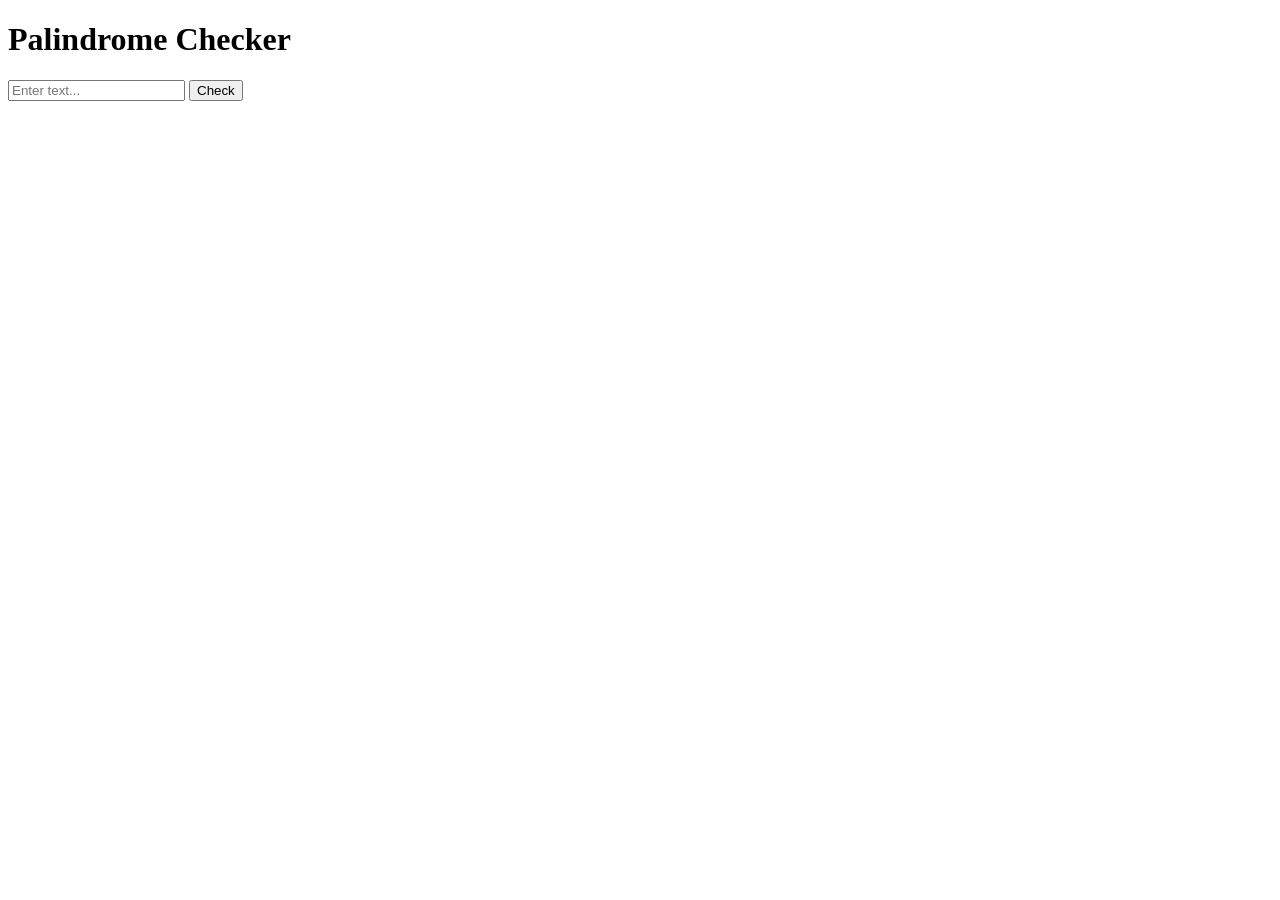
==== index.html @ 370c2bae "Update and rename index1.html to index.html" ====
<!DOCTYPE html>
<html lang="en">
<head>
  <meta charset="UTF-8" />
  <meta name="viewport" content="width=device-width, initial-scale=1.0" />
  <title>Palindrome Checker</title>
  <link rel="stylesheet" href="style.css" />
</head>
<body>
  <div class="container">
    <h1>Palindrome Checker</h1>
    <input type="text" id="textInput" placeholder="Enter text..." />
    <button onclick="checkPalindrome()">Check</button>
    <div id="result" class="result"></div>
  </div>
  <script src="script.js"></script>
</body>
</html>
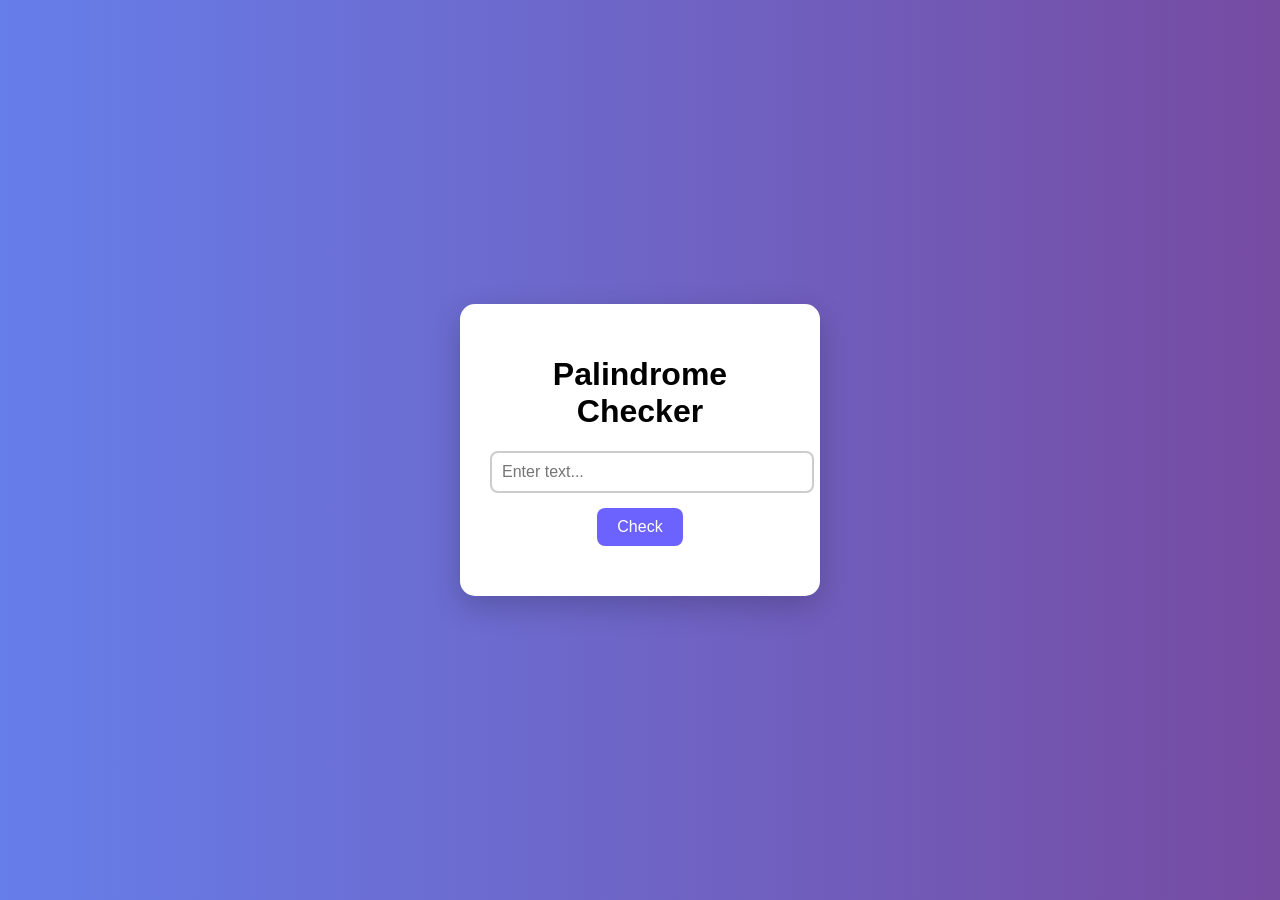
==== commit 0431b9e2: "Update and rename index1.html to index.html" ====
--- a/index.html
+++ b/index.html
@@ -2,15 +2,15 @@
 <html lang="en">
 <head>
   <meta charset="UTF-8" />
-  <meta name="viewport" content="width=device-width, initial-scale=1.0" />
+  <meta name="viewport" content="width=device-width, initial-scale=1.0"/>
   <title>Palindrome Checker</title>
   <link rel="stylesheet" href="style.css" />
 </head>
 <body>
   <div class="container">
     <h1>Palindrome Checker</h1>
-    <input type="text" id="textInput" placeholder="Enter text..." />
-    <button onclick="checkPalindrome()">Check</button>
+    <input type="text" id="text-input" placeholder="Enter text..." />
+    <button id="check-btn">Check</button>
     <div id="result" class="result"></div>
   </div>
   <script src="script.js"></script>
--- a/style.css
+++ b/style.css
@@ -0,0 +1,64 @@
+body {
+  font-family: 'Segoe UI', sans-serif;
+  background: linear-gradient(to right, #667eea, #764ba2);
+  display: flex;
+  justify-content: center;
+  align-items: center;
+  height: 100vh;
+  margin: 0;
+}
+
+.container {
+  background: white;
+  padding: 30px;
+  border-radius: 15px;
+  text-align: center;
+  box-shadow: 0 10px 30px rgba(0, 0, 0, 0.2);
+  width: 300px;
+}
+
+input {
+  width: 100%;
+  padding: 10px;
+  font-size: 16px;
+  border-radius: 8px;
+  border: 2px solid #ccc;
+  margin-bottom: 15px;
+}
+
+button {
+  padding: 10px 20px;
+  font-size: 16px;
+  background: #6c63ff;
+  color: white;
+  border: none;
+  border-radius: 8px;
+  cursor: pointer;
+  transition: background 0.3s ease;
+}
+
+button:hover {
+  background: #5548d9;
+}
+
+.result {
+  margin-top: 20px;
+  font-size: 18px;
+  font-weight: bold;
+  opacity: 0;
+  transform: scale(0.9);
+  transition: all 0.3s ease;
+}
+
+.result.show {
+  opacity: 1;
+  transform: scale(1);
+}
+
+.palindrome {
+  color: green;
+}
+
+.not-palindrome {
+  color: red;
+}
